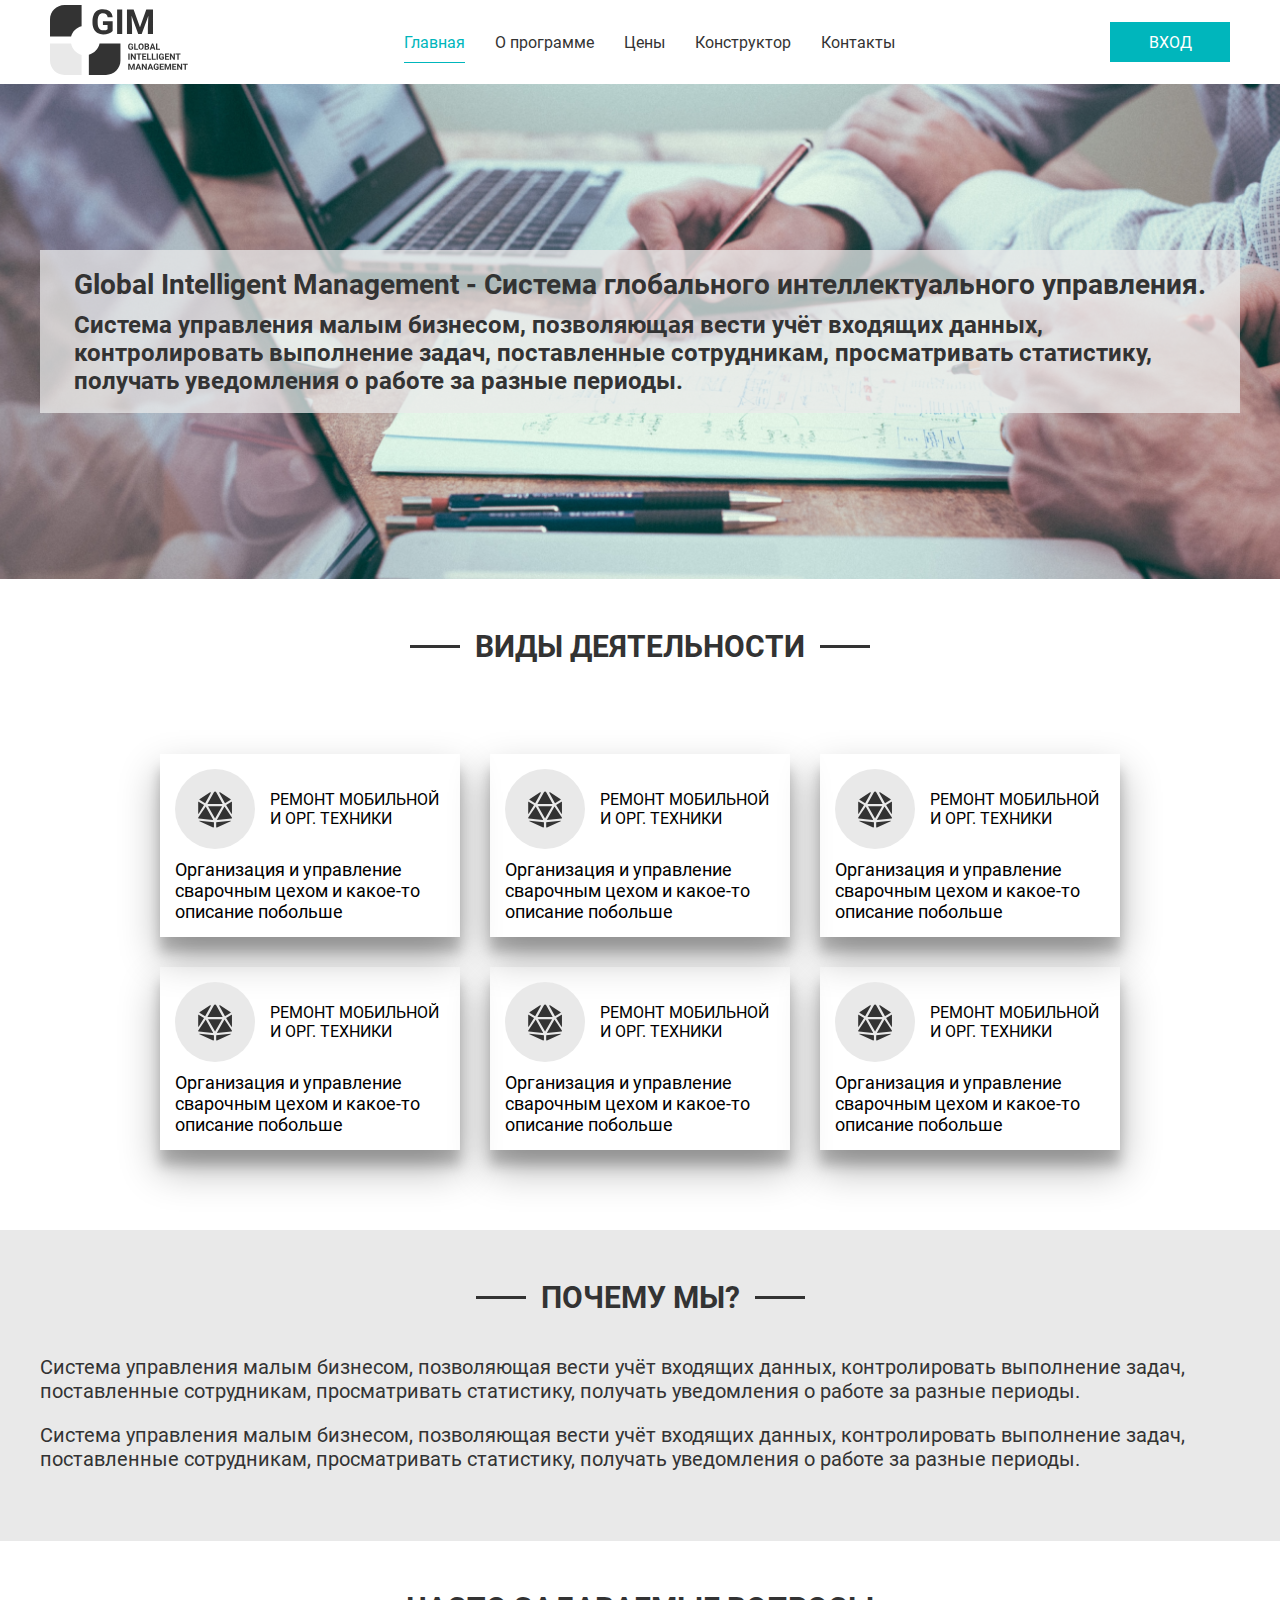
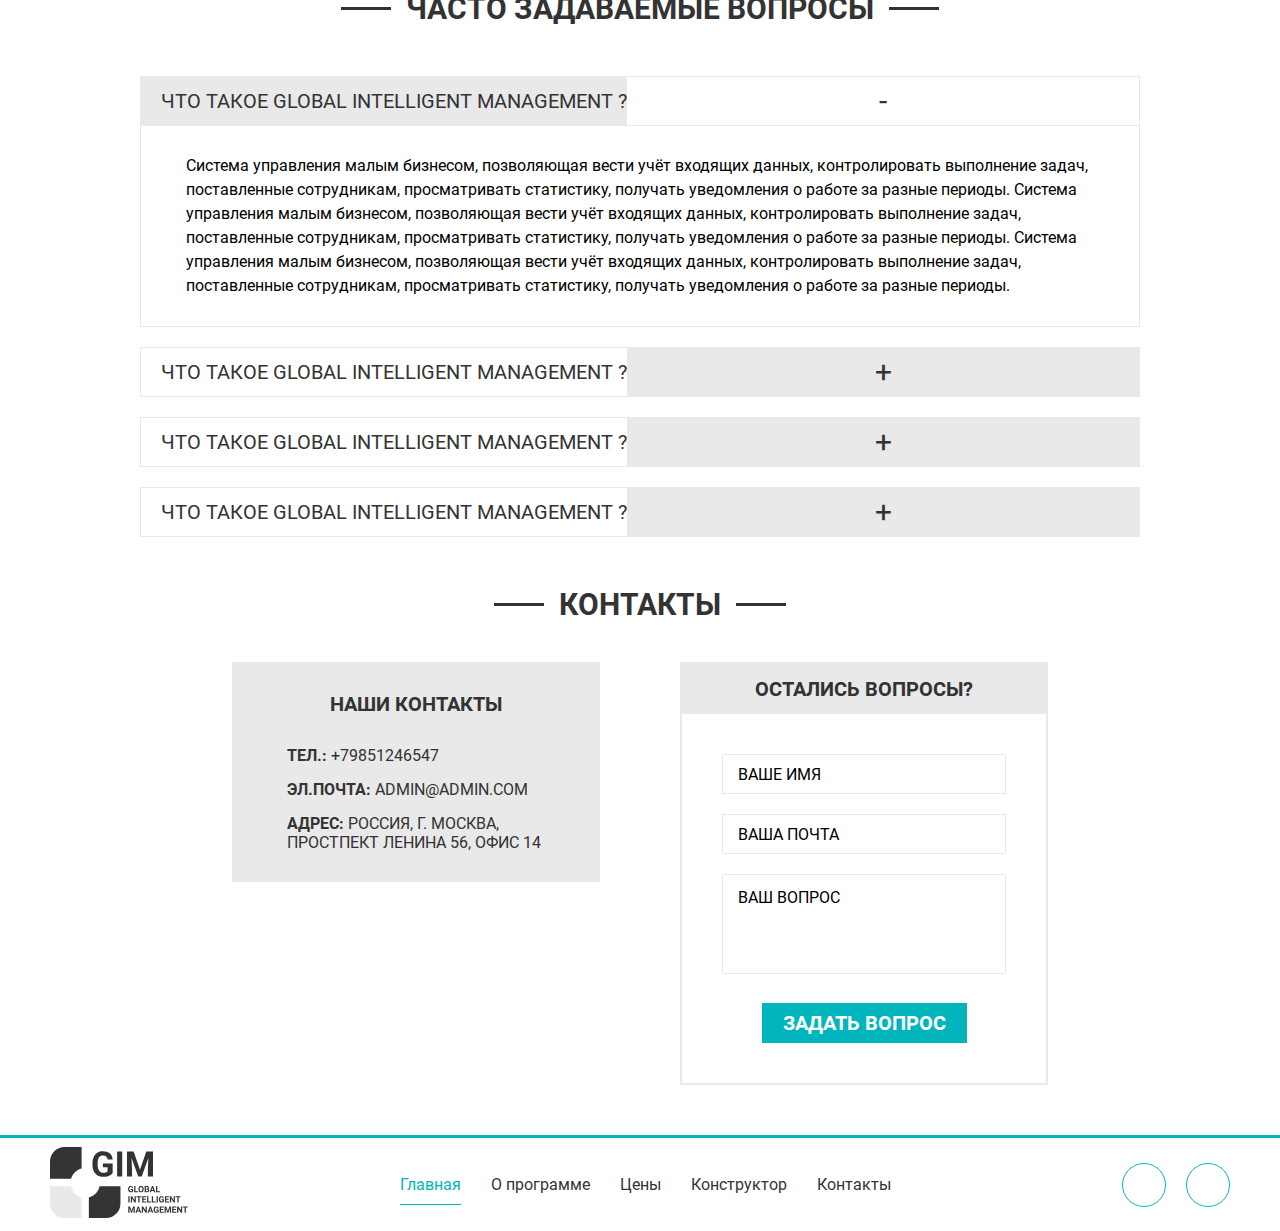
==== index.html @ 525fb082 "Initial commit" ====
<!DOCTYPE html>
<html lang="en">
<head>
  <meta charset="UTF-8">
  <meta name="viewport" content="width=device-width, initial-scale=1, shrink-to-fit=no">
  <title>GIM</title>
  <meta name="keywords" content="text, test">
  <meta name="description" content="very long text description">
  <link rel="stylesheet" href="https://cdnjs.cloudflare.com/ajax/libs/font-awesome/5.11.2/css/all.min.css"
        integrity="sha256-+N4/V/SbAFiW1MPBCXnfnP9QSN3+Keu+NlB+0ev/YKQ=" crossorigin="anonymous"/>
  <link rel="stylesheet" href="assets/css/style.css">
  <link rel="stylesheet" href="assets/css/media.css">
</head>
<body>

<header class="header">
  <a href="#" class="header-logo"><img src="assets/img/logo-v1.svg" alt="GIM"></a>
  <div class="navigation">
    <div class="navigation-mobile">
      <div></div>
      <div></div>
      <div></div>
    </div>
    <ul class="menu">
      <li class="menu__item"><a href="#" class="menu__link menu__link_current">Главная</a></li>
      <li class="menu__item"><a href="#" class="menu__link">О программе</a></li>
      <li class="menu__item"><a href="#" class="menu__link">Цены</a></li>
      <li class="menu__item"><a href="#" class="menu__link">Конструктор</a></li>
      <li class="menu__item"><a href="#" class="menu__link">Контакты</a></li>
    </ul>
  </div>
  <a href="#" class="btn header-login">вход</a>
</header>

<section class="cta">
  <div class="container">
    <div class="cta__text">
      <h1 class="cta__title">Global Intelligent Management - Система глобального интеллектуального управления.</h1>
      <p class="cta__description">Система управления малым бизнесом, позволяющая вести учёт входящих данных,
        контролировать выполнение задач, поставленные сотрудникам, просматривать статистику,
        получать уведомления о работе за разные периоды.</p>
    </div>
  </div>
</section>

<section class="services">
  <div class="container">
    <div class="title"><span></span>
      <h2>виды деятельности</h2><span></span></div>
    <div class="services__items">
      <a href="#" class="services-item">
        <div class="services-item__top">
          <div class="services-item__icon"><img src="assets/img/service-icon.svg" alt="SN"></div>
          <div class="services-item__title">Ремонт мобильной и орг. техники</div>
        </div>
        <div class="services-item__description">Организация и управление сварочным цехом и какое-то описание
          побольше
        </div>
      </a>
      <a href="#" class="services-item">
        <div class="services-item__top">
          <div class="services-item__icon"><img src="assets/img/service-icon.svg" alt="SN"></div>
          <div class="services-item__title">Ремонт мобильной и орг. техники</div>
        </div>
        <div class="services-item__description">Организация и управление сварочным цехом и какое-то описание
          побольше
        </div>
      </a>
      <a href="#" class="services-item">
        <div class="services-item__top">
          <div class="services-item__icon"><img src="assets/img/service-icon.svg" alt="SN"></div>
          <div class="services-item__title">Ремонт мобильной и орг. техники</div>
        </div>
        <div class="services-item__description">Организация и управление сварочным цехом и какое-то описание
          побольше
        </div>
      </a>
      <a href="#" class="services-item">
        <div class="services-item__top">
          <div class="services-item__icon"><img src="assets/img/service-icon.svg" alt="SN"></div>
          <div class="services-item__title">Ремонт мобильной и орг. техники</div>
        </div>
        <div class="services-item__description">Организация и управление сварочным цехом и какое-то описание
          побольше
        </div>
      </a>
      <a href="#" class="services-item">
        <div class="services-item__top">
          <div class="services-item__icon"><img src="assets/img/service-icon.svg" alt="SN"></div>
          <div class="services-item__title">Ремонт мобильной и орг. техники</div>
        </div>
        <div class="services-item__description">Организация и управление сварочным цехом и какое-то описание
          побольше
        </div>
      </a>
      <a href="#" class="services-item">
        <div class="services-item__top">
          <div class="services-item__icon"><img src="assets/img/service-icon.svg" alt="SN"></div>
          <div class="services-item__title">Ремонт мобильной и орг. техники</div>
        </div>
        <div class="services-item__description">Организация и управление сварочным цехом и какое-то описание
          побольше
        </div>
      </a>
    </div>
  </div>
</section>

<section class="why">
  <div class="container">
    <div class="title"><span></span>
      <h2>почему мы?</h2><span></span></div>
    <div class="why__text">
      <p>Система управления малым бизнесом, позволяющая вести учёт входящих данных,
        контролировать выполнение задач, поставленные сотрудникам, просматривать
        статистику, получать уведомления о работе за разные периоды.</p>
      <p>Система управления малым бизнесом, позволяющая вести учёт входящих данных,
        контролировать выполнение задач, поставленные сотрудникам, просматривать
        статистику, получать уведомления о работе за разные периоды.</p>
    </div>
  </div>
</section>

<section class="faqs">
  <div class="container">
    <div class="title"><span></span>
      <h2>часто задаваемые вопросы</h2><span></span></div>
    <div class="faqs__items">
      <div class="faqs-item faqs-item_opened">
        <div class="faqs-item__qustion">
          <div class="faqs-item__title">что такое Global Intelligent Management ?</div>
          <div class="faqs-item__btn js-faqs">-</div>
        </div>
        <div class="faqs-item__answer">Система управления малым бизнесом, позволяющая вести учёт входящих данных,
          контролировать выполнение задач,
          поставленные сотрудникам, просматривать статистику, получать уведомления о работе за разные периоды.
          Система управления малым бизнесом, позволяющая вести учёт входящих данных, контролировать выполнение задач,
          поставленные сотрудникам, просматривать статистику, получать уведомления о работе за разные периоды.
          Система управления малым бизнесом, позволяющая вести учёт входящих данных, контролировать выполнение задач,
          поставленные сотрудникам, просматривать статистику, получать уведомления о работе за разные периоды.
        </div>
      </div>
      <div class="faqs-item">
        <div class="faqs-item__qustion">
          <div class="faqs-item__title">что такое Global Intelligent Management ?</div>
          <div class="faqs-item__btn js-faqs">+</div>
        </div>
        <div class="faqs-item__answer">Система управления малым бизнесом, позволяющая вести учёт входящих данных,
          контролировать выполнение задач,
          поставленные сотрудникам, просматривать статистику, получать уведомления о работе за разные периоды.
          Система управления малым бизнесом, позволяющая вести учёт входящих данных, контролировать выполнение задач,
          поставленные сотрудникам, просматривать статистику, получать уведомления о работе за разные периоды.
          Система управления малым бизнесом, позволяющая вести учёт входящих данных, контролировать выполнение задач,
          поставленные сотрудникам, просматривать статистику, получать уведомления о работе за разные периоды.
        </div>
      </div>
      <div class="faqs-item">
        <div class="faqs-item__qustion">
          <div class="faqs-item__title">что такое Global Intelligent Management ?</div>
          <div class="faqs-item__btn js-faqs">+</div>
        </div>
        <div class="faqs-item__answer">Система управления малым бизнесом, позволяющая вести учёт входящих данных,
          контролировать выполнение задач,
          поставленные сотрудникам, просматривать статистику, получать уведомления о работе за разные периоды.
          Система управления малым бизнесом, позволяющая вести учёт входящих данных, контролировать выполнение задач,
          поставленные сотрудникам, просматривать статистику, получать уведомления о работе за разные периоды.
          Система управления малым бизнесом, позволяющая вести учёт входящих данных, контролировать выполнение задач,
          поставленные сотрудникам, просматривать статистику, получать уведомления о работе за разные периоды.
        </div>
      </div>
      <div class="faqs-item">
        <div class="faqs-item__qustion">
          <div class="faqs-item__title">что такое Global Intelligent Management ?</div>
          <div class="faqs-item__btn js-faqs">+</div>
        </div>
        <div class="faqs-item__answer">Система управления малым бизнесом, позволяющая вести учёт входящих данных,
          контролировать выполнение задач,
          поставленные сотрудникам, просматривать статистику, получать уведомления о работе за разные периоды.
          Система управления малым бизнесом, позволяющая вести учёт входящих данных, контролировать выполнение задач,
          поставленные сотрудникам, просматривать статистику, получать уведомления о работе за разные периоды.
          Система управления малым бизнесом, позволяющая вести учёт входящих данных, контролировать выполнение задач,
          поставленные сотрудникам, просматривать статистику, получать уведомления о работе за разные периоды.
        </div>
      </div>
    </div>
  </div>
</section>

<section class="contacts">
  <div class="container">
    <div class="title"><span></span>
      <h2>Контакты</h2><span></span></div>
    <div class="contacts__items">
      <div class="contacts-info">
        <div class="contacts-info__title">наши контакты</div>
        <div class="contacts-info__text"><span>тел.:</span> +79851246547</div>
        <div class="contacts-info__text"><span>эл.почта:</span> admin@admin.com</div>
        <div class="contacts-info__text"><span>адрес: </span>Россия, г. Москва, простпект ленина 56, офис 14</div>
      </div>
      <div class="contacts-form">
        <div class="contacts-form__title">остались вопросы?</div>
        <form method="get" class="contacts-form__form">
          <input type="text" name="name" id="name" class="inp-contacts" placeholder="ваше имя" required>
          <input type="email" name="email" id="email" class="inp-contacts" placeholder="ваша почта" required>
          <textarea name="message" id="message" placeholder="ваш вопрос" class="txt-contacts" required></textarea>
          <button class="btn btn-subtim" type="submit">задать вопрос</button>
        </form>
      </div>
    </div>
  </div>
</section>
<footer class="footer">
  <a href="#" class="header-logo"><img src="assets/img/logo-v1.svg" alt="GIM"></a>
  <div class="navigation">
    <ul class="menu">
      <li class="menu__item"><a href="#" class="menu__link menu__link_current">Главная</a></li>
      <li class="menu__item"><a href="#" class="menu__link">О программе</a></li>
      <li class="menu__item"><a href="#" class="menu__link">Цены</a></li>
      <li class="menu__item"><a href="#" class="menu__link">Конструктор</a></li>
      <li class="menu__item"><a href="#" class="menu__link">Контакты</a></li>
    </ul>
  </div>
  <div class="socials">
    <a href="#" target="_blank" class="socials-icon"><i class="fab fa-vk"></i></a>
    <a href="#" target="_blank" class="socials-icon"><i class="fab fa-facebook-f"></i></a>
  </div>
</footer>

<script src="assets/js/custom.js"></script>
</body>
</html>
---- assets/css/style.css ----
@font-face {
    font-family: 'Roboto-Regular';
    src: url('../fonts/Roboto-Regular.ttf') format('truetype');
    font-weight: normal;
    font-style: normal;
}
@font-face {
    font-family: 'Roboto-Bold';
    src: url('../fonts/Roboto-Bold.ttf') format('truetype');
    font-weight: normal;
    font-style: normal;
}
html, body{
    margin: 0;
    width: 100%;
    min-height: 100vh;
}
body{
    font-family: 'Roboto-Regular', sans-serif;
    color: #333333;
}
/*General*/
*{
    -webkit-box-sizing: border-box;
    -moz-box-sizing: border-box;
    box-sizing: border-box;
}
a, button{
    text-decoration: none;
    -webkit-transition: all 0.3s;
    -moz-transition: all 0.3s;
    -ms-transition: all 0.3s;
    -o-transition: all 0.3s;
    transition: all 0.3s;
}
a, input, button, textarea{
    outline: none;
}
h2{
    margin: 0;
    font-family: 'Roboto-Bold', sans-serif;
    font-size: 30px;
    text-transform: uppercase;
    text-align: center;
}
img{
    max-width: 100%;
}
.container{
    max-width: 1200px;
    margin: 0 auto;
}
.title{
    display: flex;
    flex-wrap: wrap;
    align-items: center;
    justify-content: center;
}
.title span{
    width: 50px;
    height: 3px;
    margin: 0 15px;
    background-color: #333333;
}
.btn{
    display: flex;
    flex-wrap: wrap;
    align-items: center;
    justify-content: center;
    background-color: #00B6BC;
    border: 1px solid #00B6BC;
    color: #ffffff;
    text-transform: uppercase;
}
.btn:hover{
    color: #00B6BC;
    background-color: #fff;
}
/*Header*/
.header{
    display: flex;
    flex-wrap: wrap;
    align-items: center;
    justify-content: center;
    padding: 5px 50px;
}
.header-logo{
    display: block;
    width: 138px;
    margin-right: auto;
}
.navigation-mobile{
    display: none;
    width: 35px;
    margin: 10px auto 0 auto;
    border: 1px solid #00B6BC;
}
.navigation-mobile div{
    height: 2px;
    margin: 5px;
    background-color: #00B6BC;
}
.header-login{
    width: 120px;
    height: 40px;
    margin-left: auto;
    font-size: 16px;
}
.menu{
    display: flex;
    flex-wrap: wrap;
    align-items: center;
    list-style:none;
    margin: 0;
    padding: 0;
}
.menu__item{
    margin: 0 15px;
}
.menu__link{
    padding-bottom: 10px;
    color: #333333;
    border-bottom: 1px solid transparent;
}
.menu__link:hover,
.menu__link_current{
    color: #00B6BC;
    border-bottom: 1px solid #00B6BC;
}
/*CTA*/
.cta{
    padding: 166px 0;
    background: url("../img/cta-bg.png") no-repeat center center;
    -webkit-background-size: cover;
    background-size: cover;
}
.cta__text{
    padding: 18px 34px;
    background-color: rgba(233,233,233,0.75);
    font-family: 'Roboto-Bold', sans-serif;
}
.cta__title{
    margin: 0;
    font-size: 28px;
}
.cta__description{
    margin: 10px 0 0 0;
    font-size: 24px;
}
/*Services*/
.services{
    padding: 50px 0;
}
.services__items{
    display: flex;
    flex-wrap: wrap;
    justify-content: center;
    margin-top: 90px;
}
.services-item{
    width: 100%;
    max-width: 300px;
    margin: 0 15px 30px 15px;
    padding: 15px;
    -webkit-box-shadow: 0 15px 12px rgba(0,0,0,0.22), 0 19px 38px rgba(0,0,0,0.30);
    -moz-box-shadow: 0 15px 12px rgba(0,0,0,0.22), 0 19px 38px rgba(0,0,0,0.30);
    box-shadow: 0 15px 12px rgba(0,0,0,0.22), 0 19px 38px rgba(0,0,0,0.30);
}
.services-item:hover{
    background: #E9E9E9;
}
.services-item__top{
    display: flex;
    flex-wrap: nowrap;
    align-items: center;
}
.services-item__icon{
    flex: 1 0 80px;
    display: flex;
    align-items: center;
    justify-content: center;
    width: 80px;
    height: 80px;
    -webkit-border-radius: 100%;
    -moz-border-radius: 100%;
    border-radius: 100%;
    background-color: #E9E9E9;
    -webkit-transition: all 0.3s;
    -moz-transition: all 0.3s;
    -ms-transition: all 0.3s;
    -o-transition: all 0.3s;
    transition: all 0.3s;
}
.services-item:hover .services-item__icon{
    background-color: #fff;
    -webkit-box-shadow:  0 4px 4px rgba(0,0,0,0.25);
    -moz-box-shadow:  0 4px 4px rgba(0,0,0,0.25);
    box-shadow:  0 4px 4px rgba(0,0,0,0.25);
}
.services-item__title{
    margin-left: 15px;
    font-size: 16px;
    color: #000;
    text-transform: uppercase;
}
.services-item__description{
    margin-top: 10px;
    font-size: 18px;
    color: #000;
}
/*Why*/
.why{
    padding: 50px 0;
    background-color: #E9E9E9;
}
.why__text{
    margin-top: 40px;
}
.why__text p{
    font-size: 20px;
    margin: 0 0 20px 0;
}
/*FAQS*/
.faqs{
    padding: 50px 0;
}
.faqs__items{
    max-width: 1000px;
    margin-left: auto;
    margin-right: auto;
    margin-top: 50px;
}
.faqs-item{
    margin-top: 20px;
    border: 1px solid #E9E9E9;
}
.faqs-item__qustion{
    display: flex;
    align-items: center;
    justify-content: space-between;
}
.faqs-item__title{
    margin-left: 20px;
    font-size: 20px;
    text-transform: uppercase;
}
.faqs-item__btn{
    flex: 1 0 48px;
    width: 48px;
    height: 48px;
    line-height: 48px;
    background: #E9E9E9;
    font-size: 30px;
    text-align: center;
    cursor: pointer;
}
.faqs-item__answer{
    display: none;
    padding: 28px 45px;
    border-top: 1px solid #E9E9E9;
    font-size: 16px;
    line-height: 1.5em;
    color: #000;
}
.faqs-item_opened .faqs-item__qustion{
    background: #E9E9E9;
}
.faqs-item_opened .faqs-item__btn{
    background: #ffffff;
}
.faqs-item_opened .faqs-item__answer{
    display: block;
}
/*Contacts*/
.contacts{
    padding-bottom: 50px;
    text-transform: uppercase;
}
.contacts__items{
    display: flex;
    flex-wrap: wrap;
    align-items: flex-start;
    justify-content: center;
    margin-top: 40px;
}
.contacts__items > *{
    margin: 0 40px;
}
.contacts-info{
    width: 100%;
    max-width: 368px;
    padding: 30px 55px;
    background-color: #E9E9E9;
}
.contacts-info__title{
    margin-bottom: 30px;
    font-family: 'Roboto-Bold', sans-serif;
    font-size: 20px;
    text-align: center;
}
.contacts-info__text{
    margin-top: 15px;
    font-size: 16px;
}
.contacts-info__text span{
    font-family: 'Roboto-Bold', sans-serif;
}
.contacts-form{
    width: 100%;
    max-width: 368px;
    border: 2px solid #E9E9E9;
}
.contacts-form__title{
    height: 50px;
    line-height: 50px;
    background-color: #E9E9E9;
    font-family: 'Roboto-Bold', sans-serif;
    font-size: 20px;
    text-align: center;
}
.contacts-form__form{
    padding: 40px;
}
.inp-contacts,
.txt-contacts{
    width: 100%;
    padding: 13px 15px;
    border: 1px solid #E9E9E9;
    font-family: 'Roboto-Regular', sans-serif;
    font-size: 16px;
    color: #000;
    text-transform: uppercase;
}
.inp-contacts{
    height: 40px;
    line-height: 38px;
    margin-bottom: 20px;
}
.txt-contacts{
    height: 100px;
    margin-bottom: 25px;
    overflow-x: hidden;
    resize: none;
}
::-webkit-input-placeholder {
    color: #000;
}
::-moz-placeholder {
    color: #000;
}
:-ms-input-placeholder {
    color: #000;
}
:-moz-placeholder {
    color: #000;
}
:focus::-webkit-input-placeholder {
    text-indent: -500px; transition: text-indent 0.5s ease;
}
:focus::-moz-placeholder {
    text-indent: -500px; transition: text-indent 0.5s ease;
}
:focus:-ms-input-placeholder {
    text-indent: -500px; transition: text-indent 0.5s ease;
}
:focus:-moz-placeholder {
    text-indent: -500px; transition: text-indent 0.5s ease;
}
.btn-subtim{
    width: 205px;
    height: 40px;
    margin: 0 auto;
    font-family: 'Roboto-Bold', sans-serif;
    font-size: 20px;
    cursor: pointer;
}
/*Footer*/
.footer{
    display: flex;
    flex-wrap: wrap;
    align-items: center;
    justify-content: center;
    padding: 9px 50px;
    border-top: 3px solid #00B6BC;
}
.socials{
    display: flex;
    margin-left: auto;
}
.socials-icon{
    display: flex;
    align-items: center;
    justify-content: center;
    width: 44px;
    height: 44px;
    margin-left: 20px;
    -webkit-border-radius: 100%;
    -moz-border-radius: 100%;
    border-radius: 100%;
    border: 1px solid #00B6BC;
    color: #00B6BC;
    font-size: 20px;
}
.socials-icon:hover{
    background-color: #00B6BC;
    color: #ffffff;
}
---- assets/css/media.css ----
@media (min-width: 320px) and (max-width: 767px){
    .container{
        padding: 0 15px;
    }
    .header{
        position: relative;
    }
    .header-logo{
        order: 1;
    }
    .header-login{
        order: 2;
    }
    .navigation{
        order: 3;
        position: relative;
        width: 100%;
    }
    .navigation-mobile{
        display: block;
    }
    .menu{
        display: none;
        flex-direction: column;
        align-items: flex-start;
        padding: 0 15px;
    }
    .menu_open{
        display: block;
    }
    .menu__item{
        margin: 8px 0;
    }
    .menu__link{
        padding-bottom: 0;
    }
    .title{
        flex-direction: column;
    }
    h2{
        margin: 10px 0;
        font-size: 18px;
    }
    .cta{
        padding: 30px 0;
    }
    .cta__text{
        padding: 15px;
    }
    .cta__title{
        font-size: 20px;
    }
    .cta__description{
        font-size: 16px;
    }
    .services__items{
        margin-top: 50px;
    }
    .services-item{
        margin: 0 0 30px 0;
    }
    .services-item__description{
        font-size: 16px;
    }
    .why__text p{
        font-size: 16px;
    }
    .faqs-item__title{
        margin-left: 10px;
        margin-right: 10px;
        font-size: 16px;
        text-transform: none;
    }
    .faqs-item__answer{
        padding: 10px;
        font-size: 14px;
    }
    .contacts__items > * {
        margin: 0;
    }
    .contacts-info{
        margin-bottom: 30px;
        padding: 30px;
    }
    .contacts-form__form{
        padding: 15px;
    }
    .footer,
    .header{
        padding: 10px 15px;
    }
    .footer .navigation{
        display: none;
    }
}
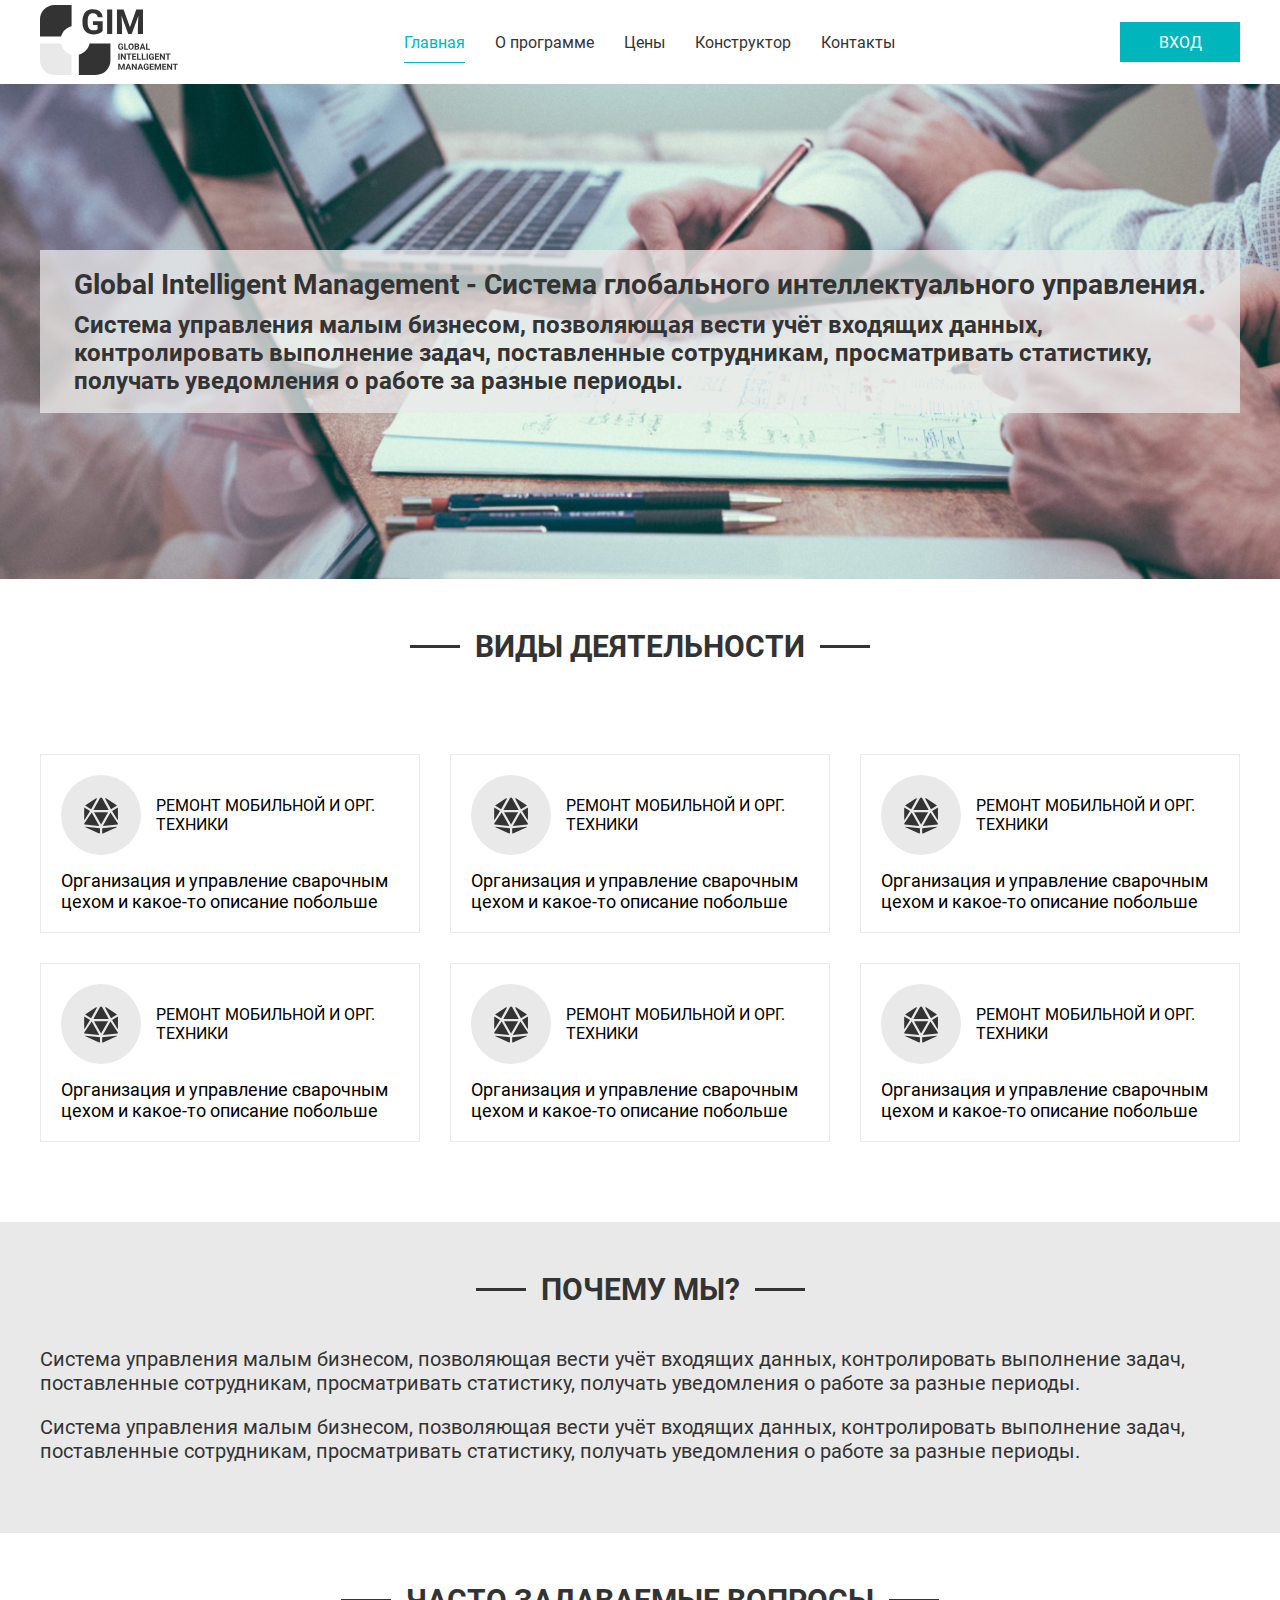
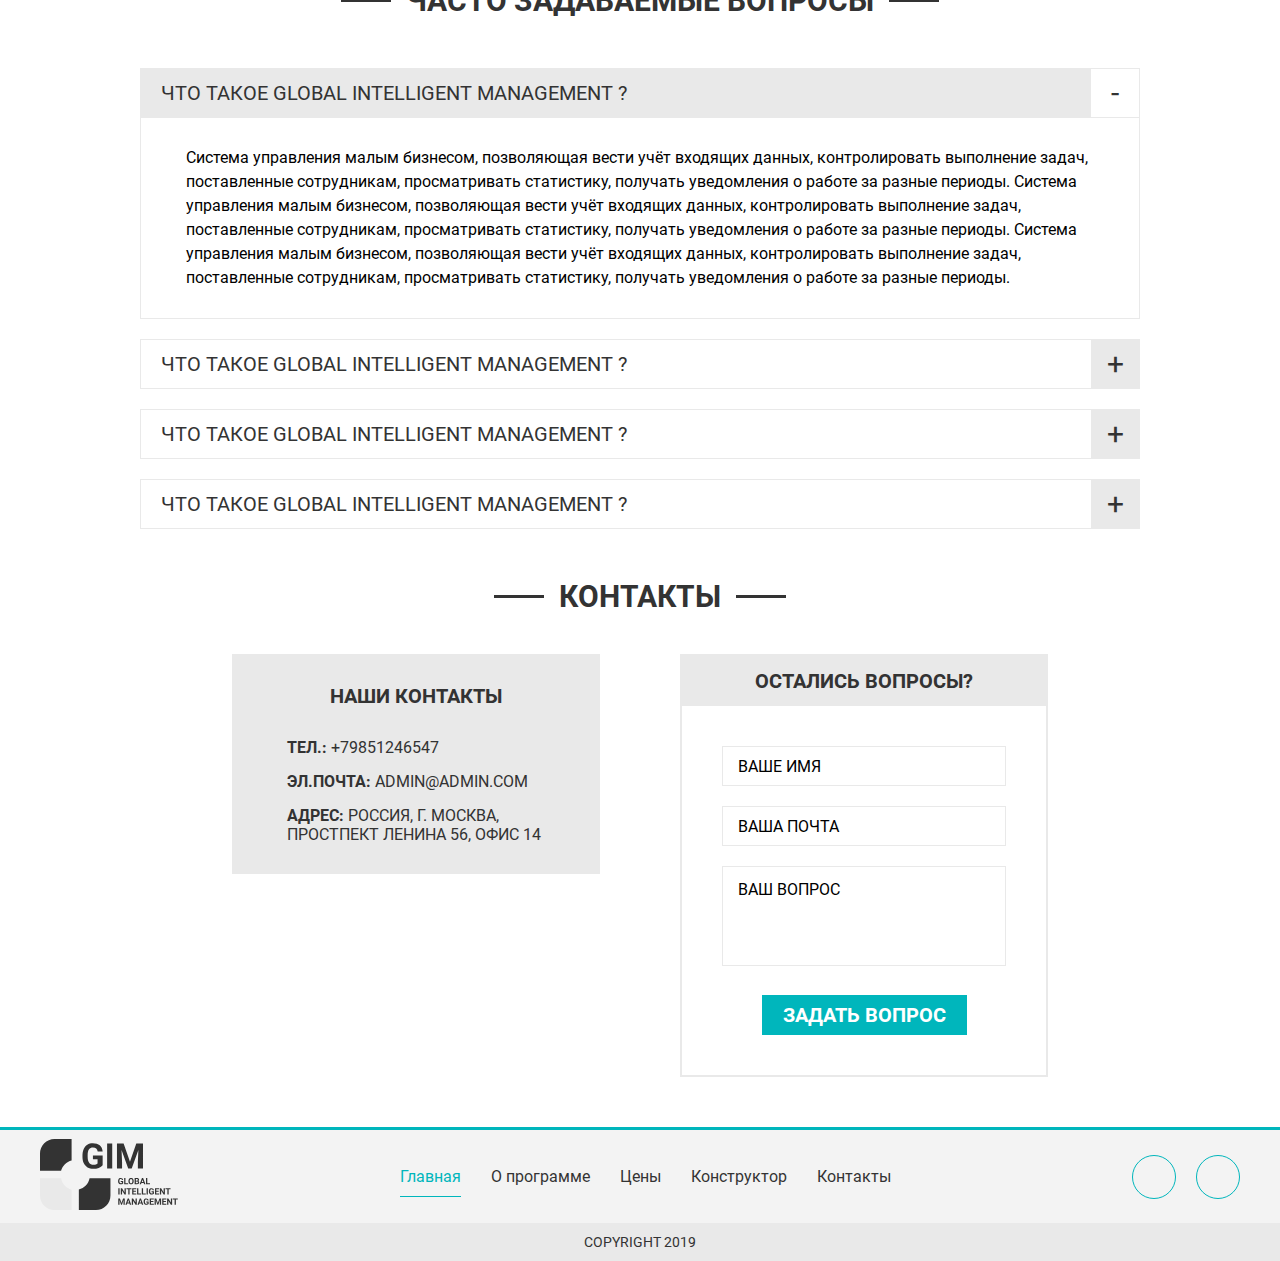
==== commit cb8e714e: "footer order issue" ====
--- a/index.html
+++ b/index.html
@@ -14,22 +14,26 @@
 <body>
 
 <header class="header">
-  <a href="#" class="header-logo"><img src="assets/img/logo-v1.svg" alt="GIM"></a>
-  <div class="navigation">
-    <div class="navigation-mobile">
-      <div></div>
-      <div></div>
-      <div></div>
-    </div>
-    <ul class="menu">
-      <li class="menu__item"><a href="#" class="menu__link menu__link_current">Главная</a></li>
-      <li class="menu__item"><a href="#" class="menu__link">О программе</a></li>
-      <li class="menu__item"><a href="#" class="menu__link">Цены</a></li>
-      <li class="menu__item"><a href="#" class="menu__link">Конструктор</a></li>
-      <li class="menu__item"><a href="#" class="menu__link">Контакты</a></li>
-    </ul>
-  </div>
-  <a href="#" class="btn header-login">вход</a>
+  <div class="container">
+    <div class="header__inner">
+      <a href="#" class="header-logo"><img src="assets/img/logo-v1.svg" alt="GIM"></a>
+      <div class="navigation">
+        <div class="navigation-mobile">
+          <div></div>
+          <div></div>
+          <div></div>
+        </div>
+        <ul class="menu">
+          <li class="menu__item"><a href="#" class="menu__link menu__link_current">Главная</a></li>
+          <li class="menu__item"><a href="#" class="menu__link">О программе</a></li>
+          <li class="menu__item"><a href="#" class="menu__link">Цены</a></li>
+          <li class="menu__item"><a href="#" class="menu__link">Конструктор</a></li>
+          <li class="menu__item"><a href="#" class="menu__link">Контакты</a></li>
+        </ul>
+      </div>
+      <a href="#" class="btn header-login">вход</a>
+    </div>
+  </div>
 </header>
 
 <section class="cta">
@@ -48,60 +52,72 @@
     <div class="title"><span></span>
       <h2>виды деятельности</h2><span></span></div>
     <div class="services__items">
-      <a href="#" class="services-item">
-        <div class="services-item__top">
-          <div class="services-item__icon"><img src="assets/img/service-icon.svg" alt="SN"></div>
-          <div class="services-item__title">Ремонт мобильной и орг. техники</div>
-        </div>
-        <div class="services-item__description">Организация и управление сварочным цехом и какое-то описание
-          побольше
-        </div>
-      </a>
-      <a href="#" class="services-item">
-        <div class="services-item__top">
-          <div class="services-item__icon"><img src="assets/img/service-icon.svg" alt="SN"></div>
-          <div class="services-item__title">Ремонт мобильной и орг. техники</div>
-        </div>
-        <div class="services-item__description">Организация и управление сварочным цехом и какое-то описание
-          побольше
-        </div>
-      </a>
-      <a href="#" class="services-item">
-        <div class="services-item__top">
-          <div class="services-item__icon"><img src="assets/img/service-icon.svg" alt="SN"></div>
-          <div class="services-item__title">Ремонт мобильной и орг. техники</div>
-        </div>
-        <div class="services-item__description">Организация и управление сварочным цехом и какое-то описание
-          побольше
-        </div>
-      </a>
-      <a href="#" class="services-item">
-        <div class="services-item__top">
-          <div class="services-item__icon"><img src="assets/img/service-icon.svg" alt="SN"></div>
-          <div class="services-item__title">Ремонт мобильной и орг. техники</div>
-        </div>
-        <div class="services-item__description">Организация и управление сварочным цехом и какое-то описание
-          побольше
-        </div>
-      </a>
-      <a href="#" class="services-item">
-        <div class="services-item__top">
-          <div class="services-item__icon"><img src="assets/img/service-icon.svg" alt="SN"></div>
-          <div class="services-item__title">Ремонт мобильной и орг. техники</div>
-        </div>
-        <div class="services-item__description">Организация и управление сварочным цехом и какое-то описание
-          побольше
-        </div>
-      </a>
-      <a href="#" class="services-item">
-        <div class="services-item__top">
-          <div class="services-item__icon"><img src="assets/img/service-icon.svg" alt="SN"></div>
-          <div class="services-item__title">Ремонт мобильной и орг. техники</div>
-        </div>
-        <div class="services-item__description">Организация и управление сварочным цехом и какое-то описание
-          побольше
-        </div>
-      </a>
+      <div class="services__items-single">
+        <a href="#" class="services-item">
+          <div class="services-item__top">
+            <div class="services-item__icon"><img src="assets/img/service-icon.svg" alt="SN"></div>
+            <div class="services-item__title">Ремонт мобильной и орг. техники</div>
+          </div>
+          <div class="services-item__description">Организация и управление сварочным цехом и какое-то описание
+            побольше
+          </div>
+        </a>
+      </div>
+      <div class="services__items-single">
+        <a href="#" class="services-item">
+          <div class="services-item__top">
+            <div class="services-item__icon"><img src="assets/img/service-icon.svg" alt="SN"></div>
+            <div class="services-item__title">Ремонт мобильной и орг. техники</div>
+          </div>
+          <div class="services-item__description">Организация и управление сварочным цехом и какое-то описание
+            побольше
+          </div>
+        </a>
+      </div>
+      <div class="services__items-single">
+        <a href="#" class="services-item">
+          <div class="services-item__top">
+            <div class="services-item__icon"><img src="assets/img/service-icon.svg" alt="SN"></div>
+            <div class="services-item__title">Ремонт мобильной и орг. техники</div>
+          </div>
+          <div class="services-item__description">Организация и управление сварочным цехом и какое-то описание
+            побольше
+          </div>
+        </a>
+      </div>
+      <div class="services__items-single">
+        <a href="#" class="services-item">
+          <div class="services-item__top">
+            <div class="services-item__icon"><img src="assets/img/service-icon.svg" alt="SN"></div>
+            <div class="services-item__title">Ремонт мобильной и орг. техники</div>
+          </div>
+          <div class="services-item__description">Организация и управление сварочным цехом и какое-то описание
+            побольше
+          </div>
+        </a>
+      </div>
+      <div class="services__items-single">
+        <a href="#" class="services-item">
+          <div class="services-item__top">
+            <div class="services-item__icon"><img src="assets/img/service-icon.svg" alt="SN"></div>
+            <div class="services-item__title">Ремонт мобильной и орг. техники</div>
+          </div>
+          <div class="services-item__description">Организация и управление сварочным цехом и какое-то описание
+            побольше
+          </div>
+        </a>
+      </div>
+      <div class="services__items-single">
+        <a href="#" class="services-item">
+          <div class="services-item__top">
+            <div class="services-item__icon"><img src="assets/img/service-icon.svg" alt="SN"></div>
+            <div class="services-item__title">Ремонт мобильной и орг. техники</div>
+          </div>
+          <div class="services-item__description">Организация и управление сварочным цехом и какое-то описание
+            побольше
+          </div>
+        </a>
+      </div>
     </div>
   </div>
 </section>
@@ -210,21 +226,26 @@
   </div>
 </section>
 <footer class="footer">
-  <a href="#" class="header-logo"><img src="assets/img/logo-v1.svg" alt="GIM"></a>
-  <div class="navigation">
-    <ul class="menu">
-      <li class="menu__item"><a href="#" class="menu__link menu__link_current">Главная</a></li>
-      <li class="menu__item"><a href="#" class="menu__link">О программе</a></li>
-      <li class="menu__item"><a href="#" class="menu__link">Цены</a></li>
-      <li class="menu__item"><a href="#" class="menu__link">Конструктор</a></li>
-      <li class="menu__item"><a href="#" class="menu__link">Контакты</a></li>
-    </ul>
-  </div>
-  <div class="socials">
-    <a href="#" target="_blank" class="socials-icon"><i class="fab fa-vk"></i></a>
-    <a href="#" target="_blank" class="socials-icon"><i class="fab fa-facebook-f"></i></a>
+  <div class="container">
+    <div class="footer__inner">
+      <a href="#" class="header-logo"><img src="assets/img/logo-v1.svg" alt="GIM"></a>
+      <div class="navigation">
+        <ul class="menu">
+          <li class="menu__item"><a href="#" class="menu__link menu__link_current">Главная</a></li>
+          <li class="menu__item"><a href="#" class="menu__link">О программе</a></li>
+          <li class="menu__item"><a href="#" class="menu__link">Цены</a></li>
+          <li class="menu__item"><a href="#" class="menu__link">Конструктор</a></li>
+          <li class="menu__item"><a href="#" class="menu__link">Контакты</a></li>
+        </ul>
+      </div>
+      <div class="socials">
+        <a href="#" target="_blank" class="socials-icon"><i class="fab fa-vk"></i></a>
+        <a href="#" target="_blank" class="socials-icon"><i class="fab fa-facebook-f"></i></a>
+      </div>
+    </div>
   </div>
 </footer>
+<div class="copyright">copyright 2019</div>
 
 <script src="assets/js/custom.js"></script>
 </body>
--- a/assets/css/style.css
+++ b/assets/css/style.css
@@ -78,11 +78,13 @@
 }
 /*Header*/
 .header{
-    display: flex;
-    flex-wrap: wrap;
-    align-items: center;
-    justify-content: center;
-    padding: 5px 50px;
+    padding: 5px 0;
+}
+.header__inner{
+    display: flex;
+    flex-wrap: wrap;
+    align-items: center;
+    justify-content: center;
 }
 .header-logo{
     display: block;
@@ -156,17 +158,22 @@
     flex-wrap: wrap;
     justify-content: center;
     margin-top: 90px;
+    margin-left: -15px;
+    margin-right: -15px;
+}
+.services__items-single{
+    width: 100%;
+    max-width: 33.33333333%;
+    padding: 0 15px 30px 15px;
 }
 .services-item{
-    width: 100%;
-    max-width: 300px;
-    margin: 0 15px 30px 15px;
-    padding: 15px;
-    -webkit-box-shadow: 0 15px 12px rgba(0,0,0,0.22), 0 19px 38px rgba(0,0,0,0.30);
-    -moz-box-shadow: 0 15px 12px rgba(0,0,0,0.22), 0 19px 38px rgba(0,0,0,0.30);
-    box-shadow: 0 15px 12px rgba(0,0,0,0.22), 0 19px 38px rgba(0,0,0,0.30);
+    display: block;
+    width: 100%;
+    padding: 20px;
+    border: 1px solid #E9E9E9;
 }
 .services-item:hover{
+    margin: -5px 0 0 0 ;
     background: #E9E9E9;
 }
 .services-item__top{
@@ -175,7 +182,7 @@
     align-items: center;
 }
 .services-item__icon{
-    flex: 1 0 80px;
+    flex: 0 0 80px;
     display: flex;
     align-items: center;
     justify-content: center;
@@ -204,7 +211,7 @@
     text-transform: uppercase;
 }
 .services-item__description{
-    margin-top: 10px;
+    margin-top: 15px;
     font-size: 18px;
     color: #000;
 }
@@ -245,7 +252,7 @@
     text-transform: uppercase;
 }
 .faqs-item__btn{
-    flex: 1 0 48px;
+    flex: 0 0 48px;
     width: 48px;
     height: 48px;
     line-height: 48px;
@@ -376,12 +383,15 @@
 }
 /*Footer*/
 .footer{
-    display: flex;
-    flex-wrap: wrap;
-    align-items: center;
-    justify-content: center;
-    padding: 9px 50px;
+    padding: 9px 0;
+    background-color: #f3f3f3;
     border-top: 3px solid #00B6BC;
+}
+.footer__inner{
+    display: flex;
+    flex-wrap: wrap;
+    align-items: center;
+    justify-content: center;
 }
 .socials{
     display: flex;
@@ -404,4 +414,12 @@
 .socials-icon:hover{
     background-color: #00B6BC;
     color: #ffffff;
+}
+.copyright{
+    width: 100%;
+    padding: 11px;
+    background-color: #E9E9E9;
+    font-size: 14px;
+    text-transform: uppercase;
+    text-align: center;
 }--- a/assets/css/media.css
+++ b/assets/css/media.css
@@ -56,8 +56,8 @@
     .services__items{
         margin-top: 50px;
     }
-    .services-item{
-        margin: 0 0 30px 0;
+    .services__items-single{
+        max-width: 100%;
     }
     .services-item__description{
         font-size: 16px;
@@ -85,11 +85,18 @@
     .contacts-form__form{
         padding: 15px;
     }
+    .btn-subtim{
+        width: auto;
+        padding: 0 15px;
+    }
     .footer,
     .header{
-        padding: 10px 15px;
+        padding: 10px 0;
     }
     .footer .navigation{
         display: none;
     }
+    .socials{
+        order: 2;
+    }
 }